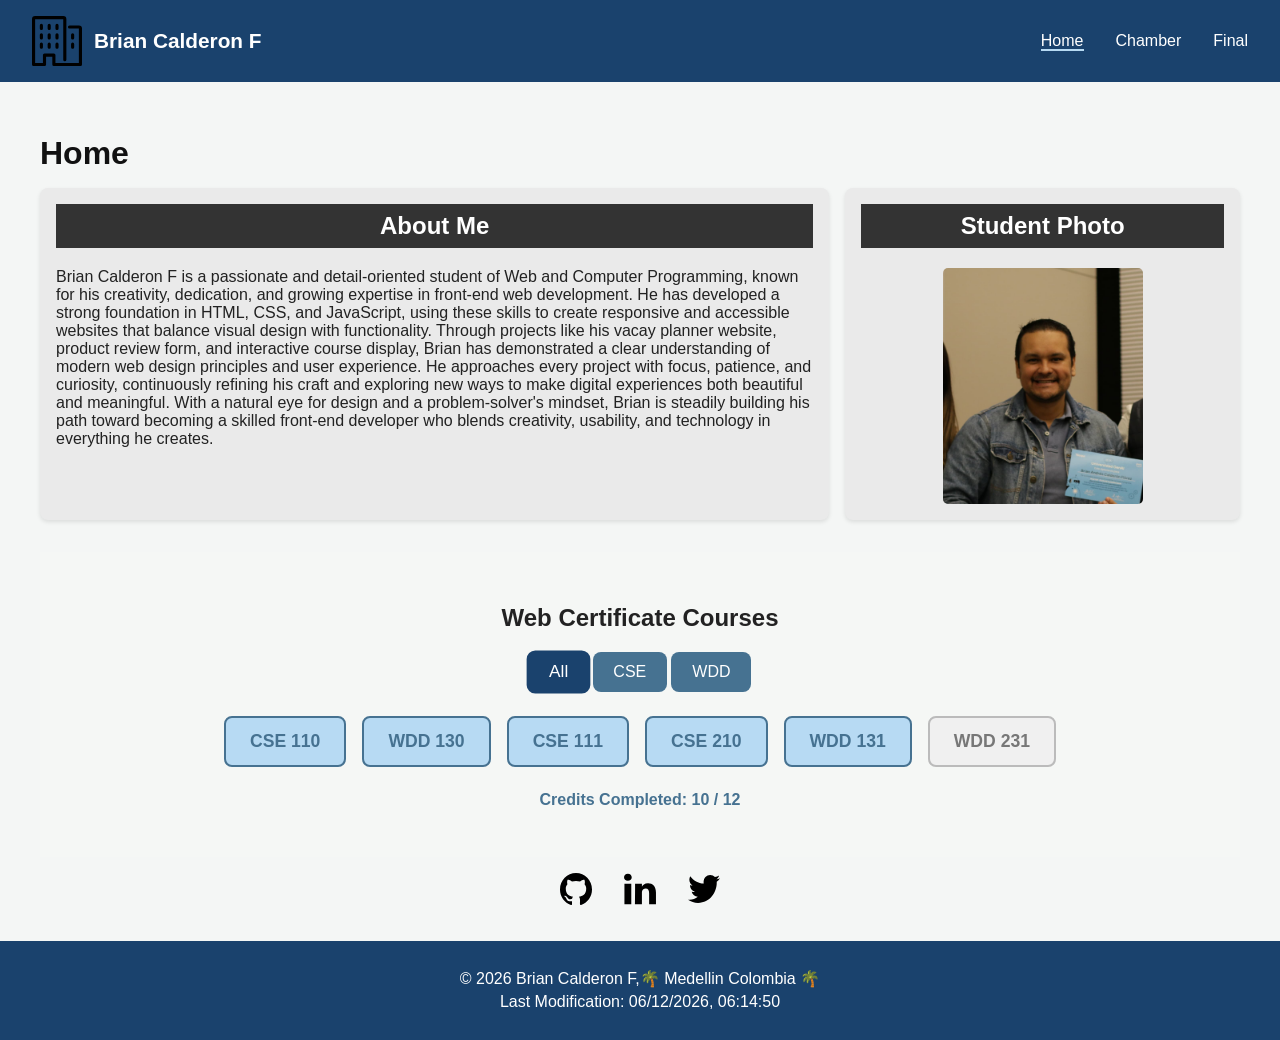
==== index.html @ cd719e49 "Week1 - Home page" ====
<!DOCTYPE html>
<html lang="en">
    <head>
        <meta charset="UTF-8">
        <meta name="viewport" content="width=device-width, initial-scale=1.0">
        <title>WDD 231: Dynamic Web Fundamentals – Brian Andres Calderon F</title>
        <meta name="description"
        content="This is created by Brian Calderon F. It features personal projects, weekly assignments, and curated resources focused on HTML, CSS, and JavaScript.">
        <meta name="author" content="Brian Calderon F">

        <script src="scripts/getdates.js" defer></script>
        <link rel="stylesheet" href="styles/mysmall.css"  media="screen and (max-width: 799px)">
        <link rel="stylesheet" href="styles/mylarger.css" media="screen and (min-width: 800px)">
        <script src="scripts/scripts.js" defer></script>

        <link rel="preconnect" href="https://fonts.googleapis.com">
        <link rel="preconnect" href="https://fonts.gstatic.com" crossorigin>
        <link href="https://fonts.googleapis.com/css2?family=Libertinus+Sans:ital,wght@0,100;0,300;0,400;0,700;0,900;1,100;1,300;1,400;1,700;1,900&family=Montserrat:ital,wght@0,100..900;1,100..900&display=swap"
        rel="stylesheet">
    </head>

    <body>
        <header>
           <div class="logo-container">
                <img src="images/logo.svg" alt="Site Logo" class="logo" />
                <span class="site-name">Brian Calderon F</span>
            </div>

            <button class="menu-toggle" id="menuToggle" aria-label="Open navigation menu">
            ☰
            </button>

            <nav id="primaryNav" class="nav-menu">
                <ul>
                    <li><a href="#" class="active">Home</a></li>
                    <li><a href="#">Chamber</a></li>
                    <li><a href="#">Final</a></li>
                </ul>
            </nav>
        </header>

        <!-- *************Dialog************* -->
        <dialog id="dialog-box">
            <div class="dialog-content"></div>
        </dialog>

        <main>
            <h1>Home</h1>

            <section class="about-section">
                <div class="about">
                <h2>About Me</h2>
               <p> 
                Brian Calderon F is a passionate and detail-oriented student of Web and Computer Programming, 
                known for his creativity, dedication, and growing expertise in front-end web development. 
                He has developed a strong foundation in HTML, CSS, and JavaScript, using these skills to 
                create responsive and accessible websites that balance visual design with functionality. 
                Through projects like his vacay planner website, product review form, and interactive 
                course display, Brian has demonstrated a clear understanding of modern web design principles 
                and user experience. He approaches every project with focus, patience, and curiosity, continuously 
                refining his craft and exploring new ways to make digital experiences both beautiful and meaningful.
                With a natural eye for design and a problem-solver's mindset, Brian is steadily building 
                his path toward becoming a skilled front-end developer who blends creativity, usability, and 
                technology in everything he creates. 
               </p>
                </div>

                <div class="photo">
                <h2>Student Photo</h2>
                <img src="images/student_profile.jpg" alt="Photo of Brian Calderon F" />
                </div>
            </section>

            <section class="courses-section">
                <h2>Web Certificate Courses</h2>

                <div class="filter-buttons">
                    <button id="allBtn" class="active">All</button>
                    <button id="cseBtn">CSE</button>
                    <button id="wddBtn">WDD</button>
                </div>

               <!-- <div class="course-list">
                    <div class="course-card">CSE 110</div>
                    <div class="course-card">WDD 130</div>
                    <div class="course-card">CSE 111</div>
                    <div class="course-card">CSE 210</div>
                    <div class="course-card">WDD 131</div>
                    <div class="course-card">WDD 231</div>
                </div> -->

                <div id="courseContainer" class="course-container"></div>

                <p class="credits"><span id="totalCredits"></span></p>
            </section>



            <section class="social-section">
                <a href="https://github.com" target="_blank" aria-label="GitHub">
                    <img src="images/github.svg" alt="GitHub Icon" width="24" height="24" />
                </a>
                <a href="https://linkedin.com" target="_blank" aria-label="LinkedIn">
                    <img src="images/linkedin.svg" alt="LinkedIn Icon" width="24" height="24" />
                </a>
                <a href="https://twitter.com" target="_blank" aria-label="Twitter">
                    <img src="images/twitter.svg" alt="Twitter Icon" width="24" height="24" />
                </a>
            </section>
        </main>

        <footer>
            <p>&copy; <span id="currentyear"></span> Brian Calderon F,🌴 Medellin Colombia 🌴</p>
            <p id="lastModified"></p>
        </footer>
    </body>
</html>
---- styles/mysmall.css ----
/* Root Variables for Colors */
:root {
  --primary: #1a426d;
  --secondary: #467291;
  --third: #b7daf3;
  --heading-font: "Montserrat";
  --body-font: "Libertinus Sans ";
}


/* Small Screen Styles (mysmall.css) */

body {
  font-family: 'Bricolage Grotesque', sans-serif;
  margin: 0;
  padding: 0;
  background-color: #f8f9fa;
  color: #222;
}

/* HEADER */
header {
  background-color: var(--primary);
  color: white;
  display: flex;
  justify-content: space-between;
  align-items: center;
  padding: 0.75rem 1rem;
  position: relative;
}

.logo-container {
  display: flex;
  align-items: center;
  gap: 0.5rem;
}

.logo {
  width: 40px;
  height: 40px;
}

.site-name {
  font-size: 1.1rem;
  font-weight: 500;
}

/* Hamburger (menu button) */
.menu-toggle {
  font-size: 1.8rem;
  background: none;
  border: none;
  color: white;
  cursor: pointer;
}

/* NAVIGATION */
.nav-menu {
  display: none;
  background-color: var(--primary);
  position: absolute;
  top: 100%;
  left: 0;
  width: 100%;
}

.nav-menu.open {
  display: block;
}

.nav-menu ul {
  list-style: none;
  margin: 0;
  padding: 0;
}

.nav-menu a {
  display: block;
  padding: 0.75rem;
  color: white;
  text-decoration: none;
  text-align: center;
}

.nav-menu a:hover,
.nav-menu a.active {
  background-color: var(--third);
}


/* MAIN */
/* MAIN STRUCTURE */
main {
  padding: 2rem;
  max-width: 1200px;
  margin: 0 auto;
  color: #222;
  background-color: #f4f6f5;
}

main h1 {
  text-align: left;
  color: #111;
  margin-bottom: 1rem;
}

/* ABOUT SECTION */
.about-section {
  /* display: grid;
  grid-template-columns: 2fr 1fr; */
  gap: 1rem;
  margin-bottom: 2rem;
}

.about, .photo {
  background-color: #eaeaea;
  padding: 1rem;
  border-radius: 8px;
  box-shadow: 0 2px 4px rgba(0,0,0,0.1);
}

.about h2, .photo h2 {
  background-color: #333;
  color: white;
  padding: 0.5rem;
  text-align: center;
  margin-top: 0;
}

.photo img {
    display: flex;
  flex-direction: column;     
  align-items: center;        
  justify-content: center; 
  width: 100%;
  max-width: 200px;
  height: auto;
  margin: 1rem auto 0;
  border-radius: 5px;
  background-color: #ccc; /* placeholder color */
}


/* === Courses Section Small View === */
.courses-section {
    padding: 1rem;
    background-color: #f5f7f5;
    text-align: center;
}

.filter-buttons {
    display: flex;
    justify-content: center;
    gap: 0.5rem;
    margin: 1rem 0;
}

.filter-buttons button {
    background-color: var(--secondary);
    color: white;
    border: none;
    padding: 0.5rem 1rem;
    border-radius: 8px;
    cursor: pointer;
    transition: background-color 0.3s, transform 0.3s;
}

.filter-buttons button:hover,
.filter-buttons button.active {
    background-color: var(--primary);
    transform: scale(1.05);
}

.course-container {
    display: flex;
    flex-direction: column;
    align-items: center;
    gap: 0.75rem;
}

.course-code {
    border-radius: 6px;
    padding: 0.6rem 1rem;
    font-weight: bold;
    width: fit-content;
    min-width: 100px;
    text-align: center;
    transition: all 0.3s ease;
}

/* Completed courses — green */
.course-code.completed {
    background-color: var(--third);
    border: 2px solid var(--secondary);
    color: var(--secondary);
}

/* Incomplete courses — light gray */
.course-code.incomplete {
    background-color: #eee;
    border: 2px solid #aaa;
    color: #666;
}

.course-code:hover {
    transform: scale(1.05);
}

.credits {
    margin-top: 1rem;
    font-weight: bold;
    color: var(--secondary);
}



/* SOCIAL SECTION */
.social-section {
  display: flex;
  justify-content: center;
  gap: 2rem;
  margin-top: 1rem;
}

.social-section img {
  width: 32px;
  height: 32px;
  filter: brightness(0);
  transition: transform 0.3s;
}

.social-section img:hover {
  transform: scale(1.1);
}

/* FOOTER */
footer {
  background-color: var(--primary);
  color: white;
  text-align: center;
  padding: 1.2rem 0.5rem;
}

footer .socials {
  display: flex;
  justify-content: center;
  gap: 1rem;
  margin-bottom: 0.75rem;
}

footer .socials img {
  width: 28px;
  height: 28px;
  filter: brightness(0) invert(1);
  transition: transform 0.3s;
}

footer .socials img:hover {
  transform: scale(1.1);
}

footer p {
  margin: 0.25rem 0;
  font-size: 0.9rem;
}

/* ***************Dialog Styles*************** */
#dialog-box {
    border: none; /* Remove default border */
    border-radius: 10px; /* Slightly rounded corners for the dialog */
    padding: 0; /* Removed default padding to allow custom padding in dialog-content */
    background-color: #fff;
    box-shadow: 0 0 3rem #000000;
    width: 90%;
    max-width: 600px;
    margin: auto;
}
.dialog-content {
    position: relative; /* Position relative for close button positioning */
}
.dialog-header {
    border-bottom: solid 1px #ddd; /* Light grey border at the bottom */
    margin-bottom: 10px; /* Space below the header */
    background-color: var(--primary); /* Primary color background for the dialog header */
    width: 100%;
    padding: 10px 20px;
}
.dialog-header h2 {
    font-size: 1.5rem; /* Larger font size for the dialog title */
    color: white; /* White text for better contrast */
}
.dialog-content h3 {
    font-size: 1.3rem; /* Slightly larger font size for the dialog subtitles */
    margin: 10px 20px 5px 20px; /* Margin around the subtitles top right bottom left */
}
.dialog-content p {
    padding: 0 20px 10px 20px; /* Padding around the dialog content */
    margin-bottom: 5px; /* Space below each paragraph */
}

.close-btn {
    position: absolute; /* Position absolute for placement in the top-right corner */
    top: 10px; /* 10px from the top of the dialog */
    right: 10px; /* 10px from the right of the dialog */
    background-color: var(--third); /* Dark blue background color for the close button */
    border-radius: 5px; /* Slightly rounded corners for the close button */;
    border: none; /* button element default had a border, so we removed it */
    color: var(--primary); /* Whitish color for the close icon */
    cursor: pointer; /* Cursor changes to pointer on hover to indicate its clickable */
    font-size: 1.3rem; /* Larger size for visibility */
    font-family: Verdana, Geneva, Tahoma, sans-serif; /* Font family for the icon */
    transition: all 0.3s ease-in-out; /* Smooth transition for hover effects */
    width: fit-content;
    display: flex; /* Flex container for centering icon */
    justify-content: center; /* Center icon horizontally */
    align-items: center; /* Center icon vertically */
    padding: 5px 10px; /* Padding around the close icon */
}
.close-btn::before {
    content: "\00D7"; /* X for close menu */
}   
.close-btn:hover {
    scale: 1.05; /* Slightly enlarge the close icon on hover for better interactivity */
    transition: all 0.1s ease-in-out;
}
::backdrop {
    background : rgba(0, 0, 0, 0.473);
}
---- styles/mylarger.css ----
/* Root Variables for Colors */
:root {
  --primary: #1a426d;
  --secondary: #467291;
  --third: #b7daf3;
  --heading-font: "Montserrat";
  --body-font: "Libertinus Sans ";
}
/* Large Screen Styles (mylarger.css) */

body {
  font-family: 'Bricolage Grotesque', sans-serif;
  margin: 0;
  padding: 0;
  background-color: #f4f6f5;
  color: #222;
}

/* HEADER */
header {
  background-color: var(--primary);
  color: white;
  display: flex;
  justify-content: space-between;
  align-items: center;
  padding: 1rem 2rem;
}

.logo-container {
  display: flex;
  align-items: center;
  gap: 0.75rem;
}

.logo {
  width: 50px;
  height: 50px;
}

.site-name {
  font-size: 1.3rem;
  font-weight: 600;
}

/* Hide hamburger in large view */
.menu-toggle {
  display: none;
}

/* NAVIGATION */
.nav-menu {
  display: flex;
}

.nav-menu ul {
  display: flex;
  gap: 2rem;
  list-style: none;
  margin: 0;
  padding: 0;
}

.nav-menu a {
  text-decoration: none;
  color: white;
  font-weight: 500;
  border-bottom: 2px solid transparent;
  transition: border-bottom 0.3s;
}

.nav-menu a:hover {
  border-bottom: 2px solid var(--third);
}

.nav-menu a.active {
  border-bottom: 2px solid var(--third);
}

/* MAIN */
/* MAIN STRUCTURE */
main {
  padding: 2rem;
  max-width: 1200px;
  margin: 0 auto;
  color: #222;
  background-color: #f4f6f5;
}

main h1 {
  text-align: left;
  color: #111;
  margin-bottom: 1rem;
}

/* ABOUT SECTION */
.about-section {
  display: grid;
  grid-template-columns: 2fr 1fr;
  gap: 1rem;
  margin-bottom: 2rem;
}

.about, .photo {
  background-color: #eaeaea;
  padding: 1rem;
  border-radius: 8px;
  box-shadow: 0 2px 4px rgba(0,0,0,0.1);
}

.about h2, .photo h2 {
  background-color: #333;
  color: white;
  padding: 0.5rem;
  text-align: center;
  margin-top: 0;
}

.photo img {
  display: block;
  width: 100%;
  max-width: 200px;
  height: auto;
  margin: 1rem auto 0;
  border-radius: 5px;
  background-color: #ccc; /* placeholder color */
}

/* COURSES SECTION */
/* === Courses Section Large View === */
.courses-section {
    padding: 2rem 5rem;
    background-color: #f5f7f5;
    text-align: center;
}

.filter-buttons {
    justify-content: center;
    gap: 1rem;
    margin-bottom: 1.5rem;
}

.filter-buttons button {
    background-color: var(--secondary);
    color: white;
    border: none;
    padding: 0.7rem 1.3rem;
    font-size: 1rem;
    border-radius: 8px;
    cursor: pointer;
    transition: background-color 0.3s, transform 0.3s;
}

.filter-buttons button:hover,
.filter-buttons button.active {
    background-color: var(--primary);
    transform: scale(1.08);
}

.course-container {
    display: flex;
    justify-content: center;
    flex-wrap: wrap;
    gap: 1rem;
}

.course-code {
    padding: 0.8rem 1.5rem;
    border-radius: 8px;
    font-size: 1.1rem;
    font-weight: bold;
    width: fit-content;
    transition: all 0.3s ease;
}

/* Completed courses — green */
.course-code.completed {
    background-color: var(--third);
    border: 2px solid var(--secondary);
    color: var(--secondary);
}

/* Incomplete courses — gray */
.course-code.incomplete {
    background-color: #f0f0f0;
    border: 2px solid #bbb;
    color: #777;
}

.course-code:hover {
    transform: scale(1.07);
}

.credits {
    margin-top: 1.5rem;
    font-weight: bold;
    color: var(--secondary);
}



/* SOCIAL SECTION */
.social-section {
  display: flex;
  justify-content: center;
  gap: 2rem;
  margin-top: 1rem;
}

.social-section img {
  width: 32px;
  height: 32px;
  filter: brightness(0);
  transition: transform 0.3s;
}

.social-section img:hover {
  transform: scale(1.1);
}


/* FOOTER */
footer {
  background-color: var(--primary);
  color: white;
  text-align: center;
  padding: 1.5rem;
}

footer .socials {
  display: flex;
  justify-content: center;
  gap: 1.5rem;
  margin-bottom: 1rem;
}

footer .socials img {
  width: 30px;
  height: 30px;
  filter: brightness(0) invert(1);
  transition: transform 0.3s;
}

footer .socials img:hover {
  transform: scale(1.2);
}

footer p {
  margin: 0.3rem 0;
  font-size: 1rem;
}


/* ***************Dialog Styles*************** */
#dialog-box {
    border: none; /* Remove default border */
    border-radius: 10px; /* Slightly rounded corners for the dialog */
    padding: 0; /* Removed default padding to allow custom padding in dialog-content */
    background-color: #fff;
    box-shadow: 0 0 3rem #000000;
    width: 90%;
    max-width: 600px;
    margin: auto;
}
.dialog-content {
    position: relative; /* Position relative for close button positioning */
}
.dialog-header {
    border-bottom: solid 1px #ddd; /* Light grey border at the bottom */
    margin-bottom: 10px; /* Space below the header */
    background-color: var(--primary); /* Primary color background for the dialog header */
    width: 100%;
    padding: 10px 20px;
}
.dialog-header h2 {
    font-size: 1.5rem; /* Larger font size for the dialog title */
    color: white; /* White text for better contrast */
}
.dialog-content h3 {
    font-size: 1.3rem; /* Slightly larger font size for the dialog subtitles */
    margin: 10px 20px 5px 20px; /* Margin around the subtitles top right bottom left */
}
.dialog-content p {
    padding: 0 20px 10px 20px; /* Padding around the dialog content */
    margin-bottom: 5px; /* Space below each paragraph */
}


.close-btn {
    position: absolute; /* Position absolute for placement in the top-right corner */
    top: 10px; /* 10px from the top of the dialog */
    right: 10px; /* 10px from the right of the dialog */
    background-color: var(--third); /* Dark blue background color for the close button */
    border-radius: 5px; /* Slightly rounded corners for the close button */;
    border: none; /* button element default had a border, so we removed it */
    color: var(--primary); /* Whitish color for the close icon */
    cursor: pointer; /* Cursor changes to pointer on hover to indicate its clickable */
    font-size: 1.3rem; /* Larger size for visibility */
    font-family: Verdana, Geneva, Tahoma, sans-serif; /* Font family for the icon */
    transition: all 0.3s ease-in-out; /* Smooth transition for hover effects */
    width: fit-content;
    display: flex; /* Flex container for centering icon */
    justify-content: center; /* Center icon horizontally */
    align-items: center; /* Center icon vertically */
    padding: 5px 10px; /* Padding around the close icon */
}
.close-btn::before {
    content: "\00D7"; /* X for close menu */
}   
.close-btn:hover {
    scale: 1.05; /* Slightly enlarge the close icon on hover for better interactivity */
    transition: all 0.1s ease-in-out;
}
::backdrop {
    background : rgba(0, 0, 0, 0.473);
}
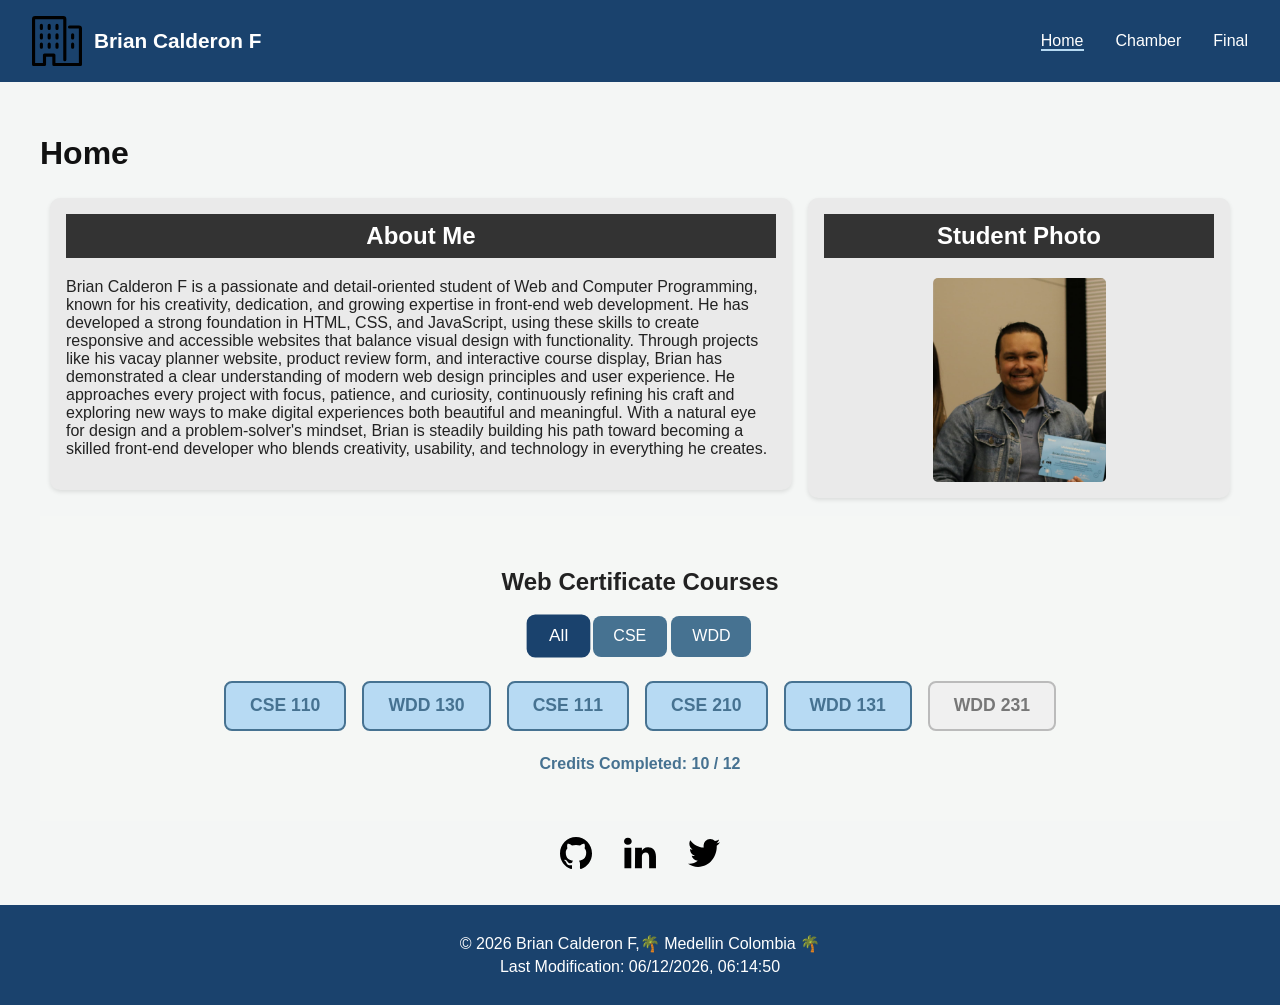
==== commit 9639c86d: "Week1 - Home Page" ====
--- a/index.html
+++ b/index.html
@@ -46,30 +46,36 @@
 
         <main>
             <h1>Home</h1>
+            <!-- ***************Cards Section*************** -->
+            <div class="cards">
 
             <section class="about-section">
                 <div class="about">
-                <h2>About Me</h2>
-               <p> 
-                Brian Calderon F is a passionate and detail-oriented student of Web and Computer Programming, 
-                known for his creativity, dedication, and growing expertise in front-end web development. 
-                He has developed a strong foundation in HTML, CSS, and JavaScript, using these skills to 
-                create responsive and accessible websites that balance visual design with functionality. 
-                Through projects like his vacay planner website, product review form, and interactive 
-                course display, Brian has demonstrated a clear understanding of modern web design principles 
-                and user experience. He approaches every project with focus, patience, and curiosity, continuously 
-                refining his craft and exploring new ways to make digital experiences both beautiful and meaningful.
-                With a natural eye for design and a problem-solver's mindset, Brian is steadily building 
-                his path toward becoming a skilled front-end developer who blends creativity, usability, and 
-                technology in everything he creates. 
-               </p>
-                </div>
-
-                <div class="photo">
-                <h2>Student Photo</h2>
-                <img src="images/student_profile.jpg" alt="Photo of Brian Calderon F" />
+                    <h2>About Me</h2>
+                    <p> 
+                        Brian Calderon F is a passionate and detail-oriented student of Web and Computer Programming, 
+                        known for his creativity, dedication, and growing expertise in front-end web development. 
+                        He has developed a strong foundation in HTML, CSS, and JavaScript, using these skills to 
+                        create responsive and accessible websites that balance visual design with functionality. 
+                        Through projects like his vacay planner website, product review form, and interactive 
+                        course display, Brian has demonstrated a clear understanding of modern web design principles 
+                        and user experience. He approaches every project with focus, patience, and curiosity, continuously 
+                        refining his craft and exploring new ways to make digital experiences both beautiful and meaningful.
+                        With a natural eye for design and a problem-solver's mindset, Brian is steadily building 
+                        his path toward becoming a skilled front-end developer who blends creativity, usability, and 
+                        technology in everything he creates. 
+                    </p>
                 </div>
             </section>
+
+            <section class="about-photo-section">
+                <div class="photo">
+                    <h2>Student Photo</h2>
+                    <img src="images/student_profile.jpg" alt="Photo of Brian Calderon F" />
+                </div>
+            </section>           
+        </div>
+       
 
             <section class="courses-section">
                 <h2>Web Certificate Courses</h2>
@@ -94,8 +100,7 @@
                 <p class="credits"><span id="totalCredits"></span></p>
             </section>
 
-
-
+            
             <section class="social-section">
                 <a href="https://github.com" target="_blank" aria-label="GitHub">
                     <img src="images/github.svg" alt="GitHub Icon" width="24" height="24" />
@@ -107,6 +112,7 @@
                     <img src="images/twitter.svg" alt="Twitter Icon" width="24" height="24" />
                 </a>
             </section>
+
         </main>
 
         <footer>
--- a/styles/mylarger.css
+++ b/styles/mylarger.css
@@ -94,16 +94,27 @@
 
 /* ABOUT SECTION */
 .about-section {
-  display: grid;
-  grid-template-columns: 2fr 1fr;
   gap: 1rem;
-  margin-bottom: 2rem;
-}
+  margin-bottom: 1rem;
+  margin-right: -10rem;
+}
+.about-photo-section {
+  gap: 1rem;
+  margin-left: 10rem;
+}
+
+.cards {
+    display: grid; /* Grid container for cards */
+    grid-template-columns: repeat(2, 1fr); /* Three column layout for larger screens */
+    gap: 1rem;
+    padding: 10px; /* Padding around the cards container */
+}
+
 
 .about, .photo {
   background-color: #eaeaea;
   padding: 1rem;
-  border-radius: 8px;
+  border-radius: 10px;
   box-shadow: 0 2px 4px rgba(0,0,0,0.1);
 }
 
@@ -118,7 +129,7 @@
 .photo img {
   display: block;
   width: 100%;
-  max-width: 200px;
+  max-width: 173px;
   height: auto;
   margin: 1rem auto 0;
   border-radius: 5px;
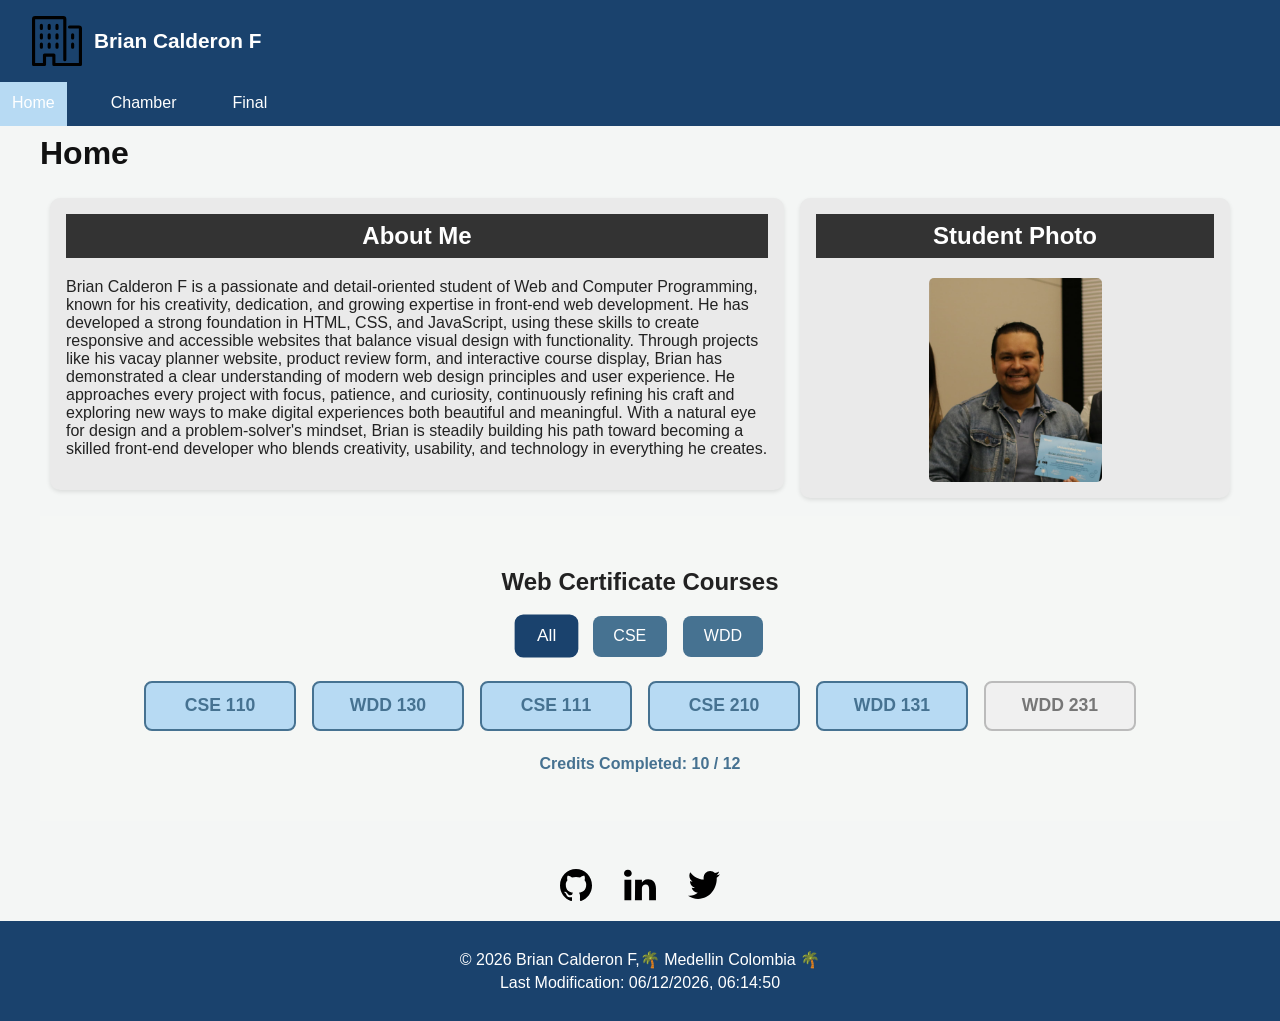
==== commit 1d426919: "Week1 - Home page" ====
--- a/index.html
+++ b/index.html
@@ -8,10 +8,14 @@
         content="This is created by Brian Calderon F. It features personal projects, weekly assignments, and curated resources focused on HTML, CSS, and JavaScript.">
         <meta name="author" content="Brian Calderon F">
 
+        <!-- <link rel="stylesheet" href="styles/mysmall.css"  media="screen and (max-width: 799px)">
+        <link rel="stylesheet" href="styles/mylarger.css" media="screen and (min-width: 800px)"> -->
+        <link rel="stylesheet" href="styles/mysmall.css">
+        <link rel="stylesheet" href="styles/mylarger.css">
+
+        
+        <script src="scripts/scripts.js" defer></script>
         <script src="scripts/getdates.js" defer></script>
-        <link rel="stylesheet" href="styles/mysmall.css"  media="screen and (max-width: 799px)">
-        <link rel="stylesheet" href="styles/mylarger.css" media="screen and (min-width: 800px)">
-        <script src="scripts/scripts.js" defer></script>
 
         <link rel="preconnect" href="https://fonts.googleapis.com">
         <link rel="preconnect" href="https://fonts.gstatic.com" crossorigin>
@@ -100,22 +104,21 @@
                 <p class="credits"><span id="totalCredits"></span></p>
             </section>
 
-            
-            <section class="social-section">
-                <a href="https://github.com" target="_blank" aria-label="GitHub">
-                    <img src="images/github.svg" alt="GitHub Icon" width="24" height="24" />
-                </a>
-                <a href="https://linkedin.com" target="_blank" aria-label="LinkedIn">
-                    <img src="images/linkedin.svg" alt="LinkedIn Icon" width="24" height="24" />
-                </a>
-                <a href="https://twitter.com" target="_blank" aria-label="Twitter">
-                    <img src="images/twitter.svg" alt="Twitter Icon" width="24" height="24" />
-                </a>
-            </section>
-
         </main>
 
-        <footer>
+        <section class="social-section">
+            <a href="https://github.com" target="_blank" aria-label="GitHub">
+                <img src="images/github.svg" alt="GitHub Icon" width="24" height="24" />
+            </a>
+            <a href="https://linkedin.com" target="_blank" aria-label="LinkedIn">
+                <img src="images/linkedin.svg" alt="LinkedIn Icon" width="24" height="24" />
+            </a>
+            <a href="https://twitter.com" target="_blank" aria-label="Twitter">
+                <img src="images/twitter.svg" alt="Twitter Icon" width="24" height="24" />
+            </a>
+        </section>
+
+        <footer>            
             <p>&copy; <span id="currentyear"></span> Brian Calderon F,🌴 Medellin Colombia 🌴</p>
             <p id="lastModified"></p>
         </footer>
--- a/styles/mysmall.css
+++ b/styles/mysmall.css
@@ -133,7 +133,7 @@
   align-items: center;        
   justify-content: center; 
   width: 100%;
-  max-width: 200px;
+  max-width: 173px;
   height: auto;
   margin: 1rem auto 0;
   border-radius: 5px;
@@ -173,9 +173,9 @@
 
 .course-container {
     display: flex;
-    flex-direction: column;
-    align-items: center;
-    gap: 0.75rem;
+    justify-content: center;
+    flex-wrap: wrap;
+    gap: 1rem;
 }
 
 .course-code {
@@ -219,7 +219,7 @@
   display: flex;
   justify-content: center;
   gap: 2rem;
-  margin-top: 1rem;
+  margin-bottom: 1rem;
 }
 
 .social-section img {
--- a/styles/mylarger.css
+++ b/styles/mylarger.css
@@ -1,34 +1,17 @@
-/* Root Variables for Colors */
-:root {
-  --primary: #1a426d;
-  --secondary: #467291;
-  --third: #b7daf3;
-  --heading-font: "Montserrat";
-  --body-font: "Libertinus Sans ";
-}
+@media screen and (min-width: 768px){
+
 /* Large Screen Styles (mylarger.css) */
 
 body {
-  font-family: 'Bricolage Grotesque', sans-serif;
-  margin: 0;
-  padding: 0;
   background-color: #f4f6f5;
-  color: #222;
 }
 
 /* HEADER */
 header {
-  background-color: var(--primary);
-  color: white;
-  display: flex;
-  justify-content: space-between;
-  align-items: center;
   padding: 1rem 2rem;
 }
 
 .logo-container {
-  display: flex;
-  align-items: center;
   gap: 0.75rem;
 }
 
@@ -55,14 +38,9 @@
 .nav-menu ul {
   display: flex;
   gap: 2rem;
-  list-style: none;
-  margin: 0;
-  padding: 0;
 }
 
 .nav-menu a {
-  text-decoration: none;
-  color: white;
   font-weight: 500;
   border-bottom: 2px solid transparent;
   transition: border-bottom 0.3s;
@@ -76,118 +54,58 @@
   border-bottom: 2px solid var(--third);
 }
 
-/* MAIN */
-/* MAIN STRUCTURE */
-main {
-  padding: 2rem;
-  max-width: 1200px;
-  margin: 0 auto;
-  color: #222;
-  background-color: #f4f6f5;
-}
-
-main h1 {
-  text-align: left;
-  color: #111;
-  margin-bottom: 1rem;
-}
-
 /* ABOUT SECTION */
 .about-section {
   gap: 1rem;
   margin-bottom: 1rem;
-  margin-right: -10rem;
+  margin-right: -9rem;
 }
 .about-photo-section {
-  gap: 1rem;
+
   margin-left: 10rem;
 }
 
 .cards {
     display: grid; /* Grid container for cards */
     grid-template-columns: repeat(2, 1fr); /* Three column layout for larger screens */
-    gap: 1rem;
     padding: 10px; /* Padding around the cards container */
 }
 
 
 .about, .photo {
-  background-color: #eaeaea;
-  padding: 1rem;
   border-radius: 10px;
-  box-shadow: 0 2px 4px rgba(0,0,0,0.1);
-}
-
-.about h2, .photo h2 {
-  background-color: #333;
-  color: white;
-  padding: 0.5rem;
-  text-align: center;
-  margin-top: 0;
 }
 
 .photo img {
   display: block;
-  width: 100%;
-  max-width: 173px;
-  height: auto;
-  margin: 1rem auto 0;
-  border-radius: 5px;
-  background-color: #ccc; /* placeholder color */
 }
 
 /* COURSES SECTION */
 /* === Courses Section Large View === */
 .courses-section {
     padding: 2rem 5rem;
-    background-color: #f5f7f5;
-    text-align: center;
 }
 
 .filter-buttons {
-    justify-content: center;
     gap: 1rem;
     margin-bottom: 1.5rem;
 }
 
 .filter-buttons button {
-    background-color: var(--secondary);
-    color: white;
-    border: none;
     padding: 0.7rem 1.3rem;
     font-size: 1rem;
-    border-radius: 8px;
-    cursor: pointer;
-    transition: background-color 0.3s, transform 0.3s;
 }
 
 .filter-buttons button:hover,
 .filter-buttons button.active {
-    background-color: var(--primary);
     transform: scale(1.08);
 }
 
-.course-container {
-    display: flex;
-    justify-content: center;
-    flex-wrap: wrap;
-    gap: 1rem;
-}
 
 .course-code {
     padding: 0.8rem 1.5rem;
     border-radius: 8px;
     font-size: 1.1rem;
-    font-weight: bold;
-    width: fit-content;
-    transition: all 0.3s ease;
-}
-
-/* Completed courses — green */
-.course-code.completed {
-    background-color: var(--third);
-    border: 2px solid var(--secondary);
-    color: var(--secondary);
 }
 
 /* Incomplete courses — gray */
@@ -203,43 +121,22 @@
 
 .credits {
     margin-top: 1.5rem;
-    font-weight: bold;
-    color: var(--secondary);
 }
 
 
 
 /* SOCIAL SECTION */
 .social-section {
-  display: flex;
-  justify-content: center;
-  gap: 2rem;
   margin-top: 1rem;
-}
-
-.social-section img {
-  width: 32px;
-  height: 32px;
-  filter: brightness(0);
-  transition: transform 0.3s;
-}
-
-.social-section img:hover {
-  transform: scale(1.1);
 }
 
 
 /* FOOTER */
 footer {
-  background-color: var(--primary);
-  color: white;
-  text-align: center;
   padding: 1.5rem;
 }
 
 footer .socials {
-  display: flex;
-  justify-content: center;
   gap: 1.5rem;
   margin-bottom: 1rem;
 }
@@ -247,8 +144,6 @@
 footer .socials img {
   width: 30px;
   height: 30px;
-  filter: brightness(0) invert(1);
-  transition: transform 0.3s;
 }
 
 footer .socials img:hover {
@@ -260,67 +155,4 @@
   font-size: 1rem;
 }
 
-
-/* ***************Dialog Styles*************** */
-#dialog-box {
-    border: none; /* Remove default border */
-    border-radius: 10px; /* Slightly rounded corners for the dialog */
-    padding: 0; /* Removed default padding to allow custom padding in dialog-content */
-    background-color: #fff;
-    box-shadow: 0 0 3rem #000000;
-    width: 90%;
-    max-width: 600px;
-    margin: auto;
-}
-.dialog-content {
-    position: relative; /* Position relative for close button positioning */
-}
-.dialog-header {
-    border-bottom: solid 1px #ddd; /* Light grey border at the bottom */
-    margin-bottom: 10px; /* Space below the header */
-    background-color: var(--primary); /* Primary color background for the dialog header */
-    width: 100%;
-    padding: 10px 20px;
-}
-.dialog-header h2 {
-    font-size: 1.5rem; /* Larger font size for the dialog title */
-    color: white; /* White text for better contrast */
-}
-.dialog-content h3 {
-    font-size: 1.3rem; /* Slightly larger font size for the dialog subtitles */
-    margin: 10px 20px 5px 20px; /* Margin around the subtitles top right bottom left */
-}
-.dialog-content p {
-    padding: 0 20px 10px 20px; /* Padding around the dialog content */
-    margin-bottom: 5px; /* Space below each paragraph */
-}
-
-
-.close-btn {
-    position: absolute; /* Position absolute for placement in the top-right corner */
-    top: 10px; /* 10px from the top of the dialog */
-    right: 10px; /* 10px from the right of the dialog */
-    background-color: var(--third); /* Dark blue background color for the close button */
-    border-radius: 5px; /* Slightly rounded corners for the close button */;
-    border: none; /* button element default had a border, so we removed it */
-    color: var(--primary); /* Whitish color for the close icon */
-    cursor: pointer; /* Cursor changes to pointer on hover to indicate its clickable */
-    font-size: 1.3rem; /* Larger size for visibility */
-    font-family: Verdana, Geneva, Tahoma, sans-serif; /* Font family for the icon */
-    transition: all 0.3s ease-in-out; /* Smooth transition for hover effects */
-    width: fit-content;
-    display: flex; /* Flex container for centering icon */
-    justify-content: center; /* Center icon horizontally */
-    align-items: center; /* Center icon vertically */
-    padding: 5px 10px; /* Padding around the close icon */
-}
-.close-btn::before {
-    content: "\00D7"; /* X for close menu */
-}   
-.close-btn:hover {
-    scale: 1.05; /* Slightly enlarge the close icon on hover for better interactivity */
-    transition: all 0.1s ease-in-out;
-}
-::backdrop {
-    background : rgba(0, 0, 0, 0.473);
 }
--- a/styles/mysmall.css
+++ b/styles/mysmall.css
@@ -133,7 +133,7 @@
   align-items: center;        
   justify-content: center; 
   width: 100%;
-  max-width: 200px;
+  max-width: 173px;
   height: auto;
   margin: 1rem auto 0;
   border-radius: 5px;
@@ -173,9 +173,9 @@
 
 .course-container {
     display: flex;
-    flex-direction: column;
-    align-items: center;
-    gap: 0.75rem;
+    justify-content: center;
+    flex-wrap: wrap;
+    gap: 1rem;
 }
 
 .course-code {
@@ -219,7 +219,7 @@
   display: flex;
   justify-content: center;
   gap: 2rem;
-  margin-top: 1rem;
+  margin-bottom: 1rem;
 }
 
 .social-section img {
--- a/styles/mylarger.css
+++ b/styles/mylarger.css
@@ -1,34 +1,17 @@
-/* Root Variables for Colors */
-:root {
-  --primary: #1a426d;
-  --secondary: #467291;
-  --third: #b7daf3;
-  --heading-font: "Montserrat";
-  --body-font: "Libertinus Sans ";
-}
+@media screen and (min-width: 768px){
+
 /* Large Screen Styles (mylarger.css) */
 
 body {
-  font-family: 'Bricolage Grotesque', sans-serif;
-  margin: 0;
-  padding: 0;
   background-color: #f4f6f5;
-  color: #222;
 }
 
 /* HEADER */
 header {
-  background-color: var(--primary);
-  color: white;
-  display: flex;
-  justify-content: space-between;
-  align-items: center;
   padding: 1rem 2rem;
 }
 
 .logo-container {
-  display: flex;
-  align-items: center;
   gap: 0.75rem;
 }
 
@@ -55,14 +38,9 @@
 .nav-menu ul {
   display: flex;
   gap: 2rem;
-  list-style: none;
-  margin: 0;
-  padding: 0;
 }
 
 .nav-menu a {
-  text-decoration: none;
-  color: white;
   font-weight: 500;
   border-bottom: 2px solid transparent;
   transition: border-bottom 0.3s;
@@ -76,118 +54,58 @@
   border-bottom: 2px solid var(--third);
 }
 
-/* MAIN */
-/* MAIN STRUCTURE */
-main {
-  padding: 2rem;
-  max-width: 1200px;
-  margin: 0 auto;
-  color: #222;
-  background-color: #f4f6f5;
-}
-
-main h1 {
-  text-align: left;
-  color: #111;
-  margin-bottom: 1rem;
-}
-
 /* ABOUT SECTION */
 .about-section {
   gap: 1rem;
   margin-bottom: 1rem;
-  margin-right: -10rem;
+  margin-right: -9rem;
 }
 .about-photo-section {
-  gap: 1rem;
+
   margin-left: 10rem;
 }
 
 .cards {
     display: grid; /* Grid container for cards */
     grid-template-columns: repeat(2, 1fr); /* Three column layout for larger screens */
-    gap: 1rem;
     padding: 10px; /* Padding around the cards container */
 }
 
 
 .about, .photo {
-  background-color: #eaeaea;
-  padding: 1rem;
   border-radius: 10px;
-  box-shadow: 0 2px 4px rgba(0,0,0,0.1);
-}
-
-.about h2, .photo h2 {
-  background-color: #333;
-  color: white;
-  padding: 0.5rem;
-  text-align: center;
-  margin-top: 0;
 }
 
 .photo img {
   display: block;
-  width: 100%;
-  max-width: 173px;
-  height: auto;
-  margin: 1rem auto 0;
-  border-radius: 5px;
-  background-color: #ccc; /* placeholder color */
 }
 
 /* COURSES SECTION */
 /* === Courses Section Large View === */
 .courses-section {
     padding: 2rem 5rem;
-    background-color: #f5f7f5;
-    text-align: center;
 }
 
 .filter-buttons {
-    justify-content: center;
     gap: 1rem;
     margin-bottom: 1.5rem;
 }
 
 .filter-buttons button {
-    background-color: var(--secondary);
-    color: white;
-    border: none;
     padding: 0.7rem 1.3rem;
     font-size: 1rem;
-    border-radius: 8px;
-    cursor: pointer;
-    transition: background-color 0.3s, transform 0.3s;
 }
 
 .filter-buttons button:hover,
 .filter-buttons button.active {
-    background-color: var(--primary);
     transform: scale(1.08);
 }
 
-.course-container {
-    display: flex;
-    justify-content: center;
-    flex-wrap: wrap;
-    gap: 1rem;
-}
 
 .course-code {
     padding: 0.8rem 1.5rem;
     border-radius: 8px;
     font-size: 1.1rem;
-    font-weight: bold;
-    width: fit-content;
-    transition: all 0.3s ease;
-}
-
-/* Completed courses — green */
-.course-code.completed {
-    background-color: var(--third);
-    border: 2px solid var(--secondary);
-    color: var(--secondary);
 }
 
 /* Incomplete courses — gray */
@@ -203,43 +121,22 @@
 
 .credits {
     margin-top: 1.5rem;
-    font-weight: bold;
-    color: var(--secondary);
 }
 
 
 
 /* SOCIAL SECTION */
 .social-section {
-  display: flex;
-  justify-content: center;
-  gap: 2rem;
   margin-top: 1rem;
-}
-
-.social-section img {
-  width: 32px;
-  height: 32px;
-  filter: brightness(0);
-  transition: transform 0.3s;
-}
-
-.social-section img:hover {
-  transform: scale(1.1);
 }
 
 
 /* FOOTER */
 footer {
-  background-color: var(--primary);
-  color: white;
-  text-align: center;
   padding: 1.5rem;
 }
 
 footer .socials {
-  display: flex;
-  justify-content: center;
   gap: 1.5rem;
   margin-bottom: 1rem;
 }
@@ -247,8 +144,6 @@
 footer .socials img {
   width: 30px;
   height: 30px;
-  filter: brightness(0) invert(1);
-  transition: transform 0.3s;
 }
 
 footer .socials img:hover {
@@ -260,67 +155,4 @@
   font-size: 1rem;
 }
 
-
-/* ***************Dialog Styles*************** */
-#dialog-box {
-    border: none; /* Remove default border */
-    border-radius: 10px; /* Slightly rounded corners for the dialog */
-    padding: 0; /* Removed default padding to allow custom padding in dialog-content */
-    background-color: #fff;
-    box-shadow: 0 0 3rem #000000;
-    width: 90%;
-    max-width: 600px;
-    margin: auto;
-}
-.dialog-content {
-    position: relative; /* Position relative for close button positioning */
-}
-.dialog-header {
-    border-bottom: solid 1px #ddd; /* Light grey border at the bottom */
-    margin-bottom: 10px; /* Space below the header */
-    background-color: var(--primary); /* Primary color background for the dialog header */
-    width: 100%;
-    padding: 10px 20px;
-}
-.dialog-header h2 {
-    font-size: 1.5rem; /* Larger font size for the dialog title */
-    color: white; /* White text for better contrast */
-}
-.dialog-content h3 {
-    font-size: 1.3rem; /* Slightly larger font size for the dialog subtitles */
-    margin: 10px 20px 5px 20px; /* Margin around the subtitles top right bottom left */
-}
-.dialog-content p {
-    padding: 0 20px 10px 20px; /* Padding around the dialog content */
-    margin-bottom: 5px; /* Space below each paragraph */
-}
-
-
-.close-btn {
-    position: absolute; /* Position absolute for placement in the top-right corner */
-    top: 10px; /* 10px from the top of the dialog */
-    right: 10px; /* 10px from the right of the dialog */
-    background-color: var(--third); /* Dark blue background color for the close button */
-    border-radius: 5px; /* Slightly rounded corners for the close button */;
-    border: none; /* button element default had a border, so we removed it */
-    color: var(--primary); /* Whitish color for the close icon */
-    cursor: pointer; /* Cursor changes to pointer on hover to indicate its clickable */
-    font-size: 1.3rem; /* Larger size for visibility */
-    font-family: Verdana, Geneva, Tahoma, sans-serif; /* Font family for the icon */
-    transition: all 0.3s ease-in-out; /* Smooth transition for hover effects */
-    width: fit-content;
-    display: flex; /* Flex container for centering icon */
-    justify-content: center; /* Center icon horizontally */
-    align-items: center; /* Center icon vertically */
-    padding: 5px 10px; /* Padding around the close icon */
-}
-.close-btn::before {
-    content: "\00D7"; /* X for close menu */
-}   
-.close-btn:hover {
-    scale: 1.05; /* Slightly enlarge the close icon on hover for better interactivity */
-    transition: all 0.1s ease-in-out;
-}
-::backdrop {
-    background : rgba(0, 0, 0, 0.473);
 }
